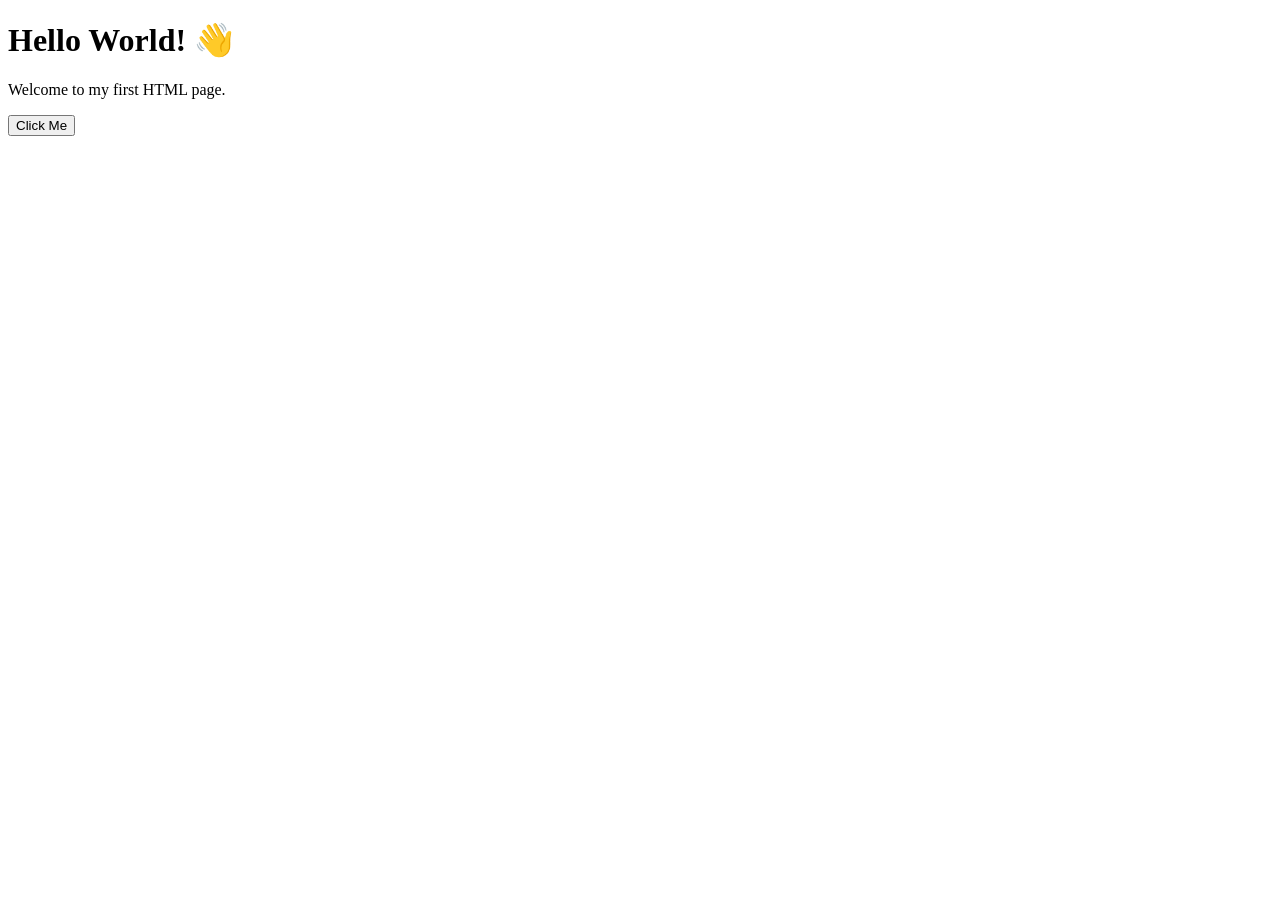
==== index.html @ 2049e46d "Update and rename Hello.Html to index.html" ====
<!DOCTYPE html>
<html lang="en">
<head>
    <meta charset="UTF-8">
    <meta name="viewport" content="width=device-width, initial-scale=1.0">
    <title>Hello World</title>
    <link rel="stylesheet" href="style.css">
</head>
<body>
    <div class="container">
        <h1>Hello World! 👋</h1>
        <p>Welcome to my first HTML page.</p>
        <button onclick="showMessage()">Click Me</button>
        <p id="message"></p>
    </div>

    <script src="script.js"></script>
</body>
</html>
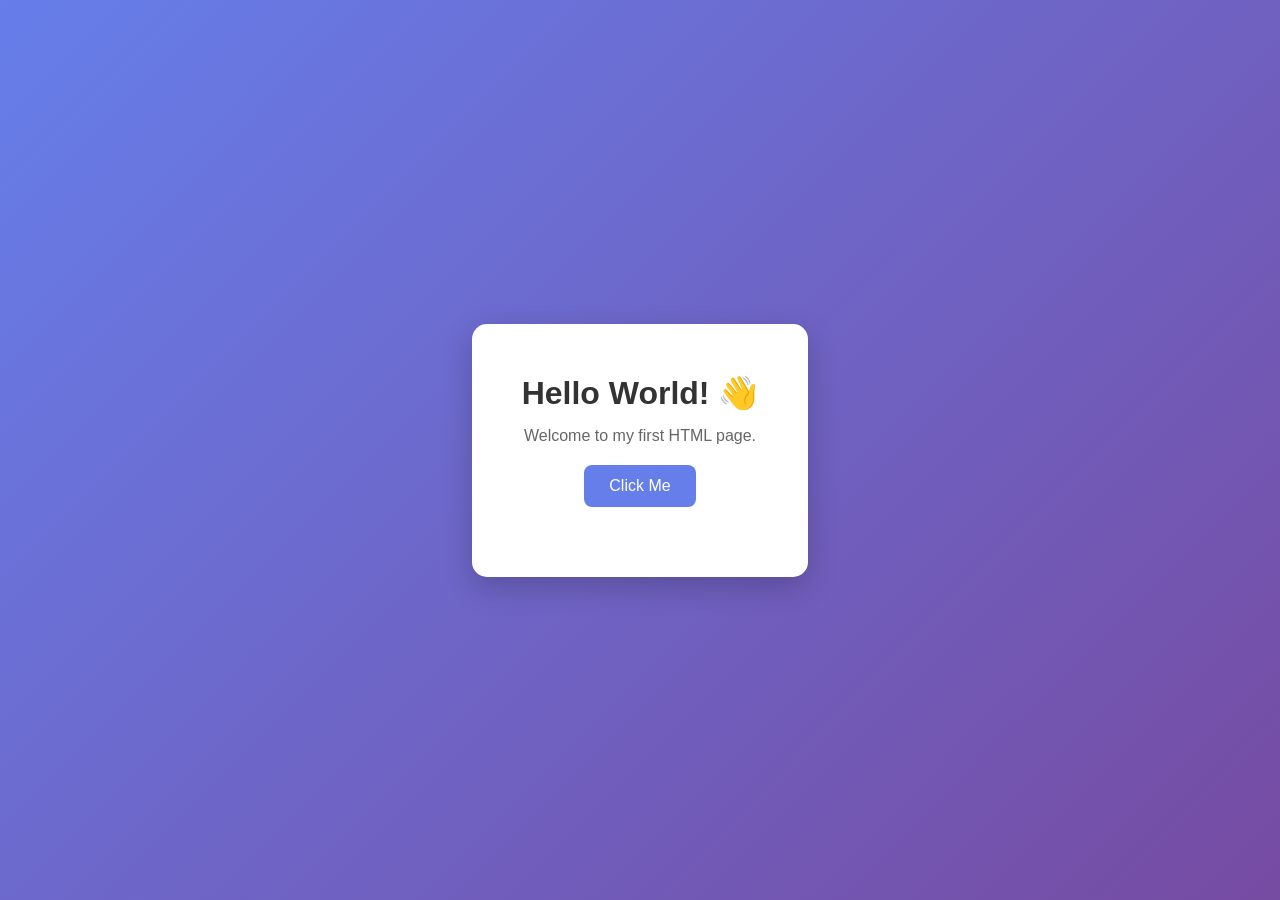
==== commit 6089dee8: "Change title from 'Hello World' to 'Bye World'" ====
--- a/index.html
+++ b/index.html
@@ -3,7 +3,7 @@
 <head>
     <meta charset="UTF-8">
     <meta name="viewport" content="width=device-width, initial-scale=1.0">
-    <title>Hello World</title>
+    <title>Bye World</title>
     <link rel="stylesheet" href="style.css">
 </head>
 <body>
--- a/style.css
+++ b/style.css
@@ -0,0 +1,47 @@
+
+* {
+    margin: 0;
+    padding: 0;
+    box-sizing: border-box;
+}
+
+body {
+    font-family: Arial, sans-serif;
+    background: linear-gradient(135deg, #667eea, #764ba2);
+    min-height: 100vh;
+    display: flex;
+    justify-content: center;
+    align-items: center;
+}
+
+.container {
+    background: white;
+    padding: 50px;
+    border-radius: 15px;
+    text-align: center;
+    box-shadow: 0 10px 30px rgba(0,0,0,0.2);
+}
+
+h1 {
+    color: #333;
+    margin-bottom: 15px;
+}
+
+p {
+    color: #666;
+    margin-bottom: 20px;
+}
+
+button {
+    background: #667eea;
+    color: white;
+    border: none;
+    padding: 12px 25px;
+    border-radius: 8px;
+    cursor: pointer;
+    font-size: 16px;
+}
+
+button:hover {
+    background: #764ba2;
+}
